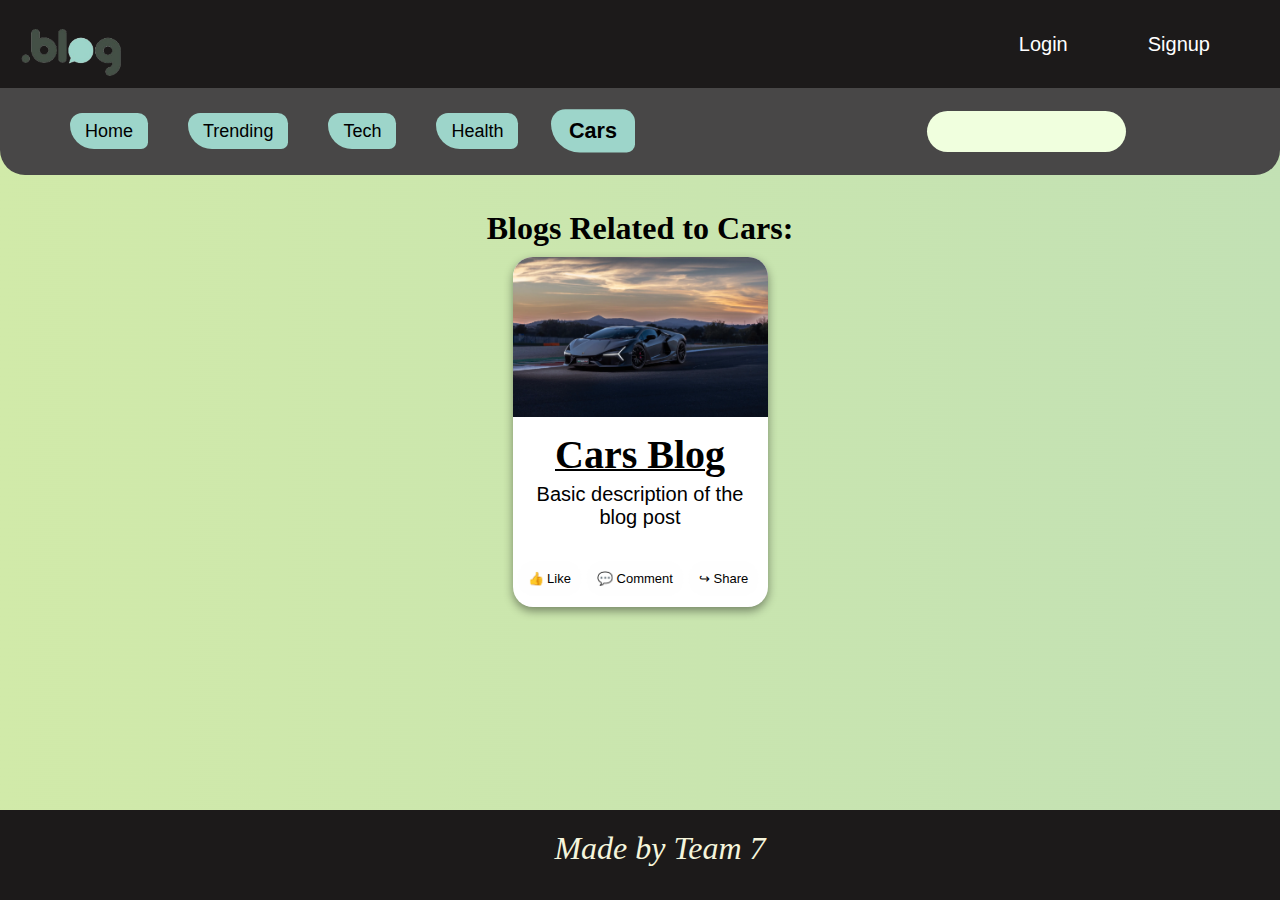
==== cars.html @ a665f69f "first commit" ====
<!DOCTYPE html>
<html lang="en">
<head>
    <meta charset="UTF-8">
    <meta name="viewport" content="width=device-width, initial-scale=1.0">
    <title>Cars Blog</title>
    <link rel="stylesheet" href="https://cdnjs.cloudflare.com/ajax/libs/font-awesome/6.5.1/css/all.min.css" integrity="sha512-DTOQO9RWCH3ppGqcWaEA1BIZOC6xxalwEsw9c2QQeAIftl+Vegovlnee1c9QX4TctnWMn13TZye+giMm8e2LwA==" crossorigin="anonymous" referrerpolicy="no-referrer" />
    <link rel="stylesheet" href="styles/styles.css">
</head>

<body>
    <header>
        <div class="navbar">
            <div class="header">
                <img src="media/logo.png" alt="">
                <div class="links">
                    <a href="login.html">Login</a>
                    <a href="login.html">Signup</a>
                </div>
            </div>
            <div class="navbar-links">
                <div class="first">
                    <ul class="nav-links">
                        <li class="nav-link"><a href="home.html">Home</a></li>
                        <li class="nav-link"><a href="trending.html">Trending</a></li>
                        <li class="nav-link"><a href="tech.html">Tech</a></li>
                        <li class="nav-link"><a href="health.html">Health</a></li>
                        <li style="scale: 1.2;font-weight: bold;" class="nav-link"><a href="#">Cars</a></li>
                    </ul>
                </div>
                <div class="second">
                    <div class="input-box">
                        <input type="text">
                        <i class="fa-solid fa-magnifying-glass icon"></i>
                    </div>
                    <div class="hamburger">
                        <i class="fa-solid fa-bars"></i>
                    </div>
                </div>
            </div>
        </div>
    </header>

    
    <main>
        <h1>Blogs Related to Cars:</h1>

        <div class="card">
            <a target="_blank" href="blogs/cars.html">
            <img class="card-thumbnail" src="media/3.jpg">
            </a>
            <div class="card-container"></div>
            <p class="card-title">Cars Blog</p>
            <p class="card-description">Basic description of the blog post</p>
            <div class="card-buttons">
                <button id="3" onclick="like3(this.id)" class="card-button">👍 Like</button>
                <button class="card-button">💬 Comment</button>
                <button class="card-button">↪ Share</button>
            </div>
        </div>

        <br><br><br><br><br><br><br>
    </main>
    
    
    <footer>
        <h1 class="footer-title">Made by Team 7</h1>
    </footer>

    <script src="app.js"></script>
</body>
</html>
---- styles/styles.css ----
body {
    margin: 0;
    background-image: url('../media/bg.png');
}
h1 {
    margin: 0;
}
header {
    margin: 0px;
    color: beige;
    background-color: rgb(28, 26, 26);
    height: 80px;
    padding: 30px;
}

main {
    margin-top: 100px;
    text-align: center;
    padding: 30px;
    
}

.card {
    margin: 10px;
    background-color: white;
    box-shadow: 0px 4px 10px rgba(0, 0, 0, 0.416);
    height: 350px;
    width: 255px;
    display: inline-block;
    flex-direction: column;
    border-radius: 20px;
    position: relative;
    vertical-align: top;
}

.card:hover {
    scale: 1.05;
    transition: all ease 0.15s;
}


.card-thumbnail {
    object-fit: cover;
    height: 160px;
    width: 255px;
    border-radius: 20px;
    border-bottom-left-radius: 0;
    border-bottom-right-radius: 0;
}
.card-container {
    padding: 5px;
    display: flex;
    flex-direction: column;
}

.card-title {
    margin: 0;
    font-weight: bold;
    font-size: 40px;
    text-decoration: underline 2px;
}
.card-description {
    margin: 5px;
    font-size: 20px;
    font-family: Arial, Helvetica, sans-serif;
}

.card-buttons {
    position: absolute;
    bottom: 0;
    margin-left: 4px;
    margin-bottom: 10px;
    border-radius: 20px;

}

.card-button {
    font-size: 13px;
    background-color: rgb(254, 254, 254);
    border: solid white 1px;
    border-radius: 20px;
    padding: 10px;

}
.card-button:hover {
    border: solid black 1px;
    scale: 1.05;
    transition: all 0.1s ease;
}
.card-button:active {
    scale: 1.1;
}



footer {
    padding: 20px;
    position: fixed;
    bottom: 0;
    width: 100%;
    background-color: #1c1a1a;
    height: 50px;
}

footer h1 {
    font-style: italic;
    text-align: center;
    color: beige;
    font-family: fantasy;
    font-weight: 100;
}




/*Header by hari*/

header {
    padding: 0;
    margin: 0;
    font-family: Verdana, Geneva, Tahoma, sans-serif;
}
header a{
    text-decoration: none; 
    color: #000;
}
header li{
    list-style: none;
}
.header{
    height:88px;
    width:100%;
    background-color: #1c1a1a;
    display: flex;
    align-items: center;
    justify-content: space-between;
}
.header img{
    height: 90px;
}
.header .links{
    margin-right: 30px;
    display: flex;
    justify-content: center;
}
.header .links a{
    margin:0px 40px;
    text-decoration: none;
    font-size: 20px;
    color: #fff;
}
.header .links a:hover {
    scale: 1.1;
    transition: all 0.15s ease;
}

.navbar-links{
    height:87px;
    background: #484747;
    display: flex;
    justify-content: space-between;
    align-items: center;
    border-radius: 0px 0px 25px 25px;
}
.navbar-links .first .nav-links{
    display: flex;
    align-items: center;
}
.navbar-links .first{
    margin-left: 10px;
}
.navbar-links .first .nav-links .nav-link a{
   margin: 0px 20px;
   font-size: 18px;
   color: #000;
   background: #9DD5CA;
   padding: 8px 15px;
   border-radius: 70px 60px 40px 140px;
}

.nav-link:hover {
    scale: 1.25;
    transition: all 0.15s ease;
}

.second{
    display: flex;
    align-items: center;
    justify-content: center;
    gap: 50px;
    margin-right: 20px;
}
.second .input-box{
    position: relative;
    margin-right: 70px;
}
.second .input-box input{
    height: 39px;
    border-radius: 50px;
    background: #F0FFDE;
    padding-left: 20px;
    outline: none;
    border: none;
}
.second .input-box .icon{
    position: absolute;
    right: 20px;
    top: 10px;
    font-size: 20px;
    color: #2b2a2aa1;
}
.hamburger .fa-solid{
    font-size: 40px;
    margin-right: 14px;
}
.hamburger .fa-solid:hover {
    color: black;
}


.input-box input:hover {
    border: solid black 1px;
    scale: 1.05;
    transition: all ease 0.15s;
}
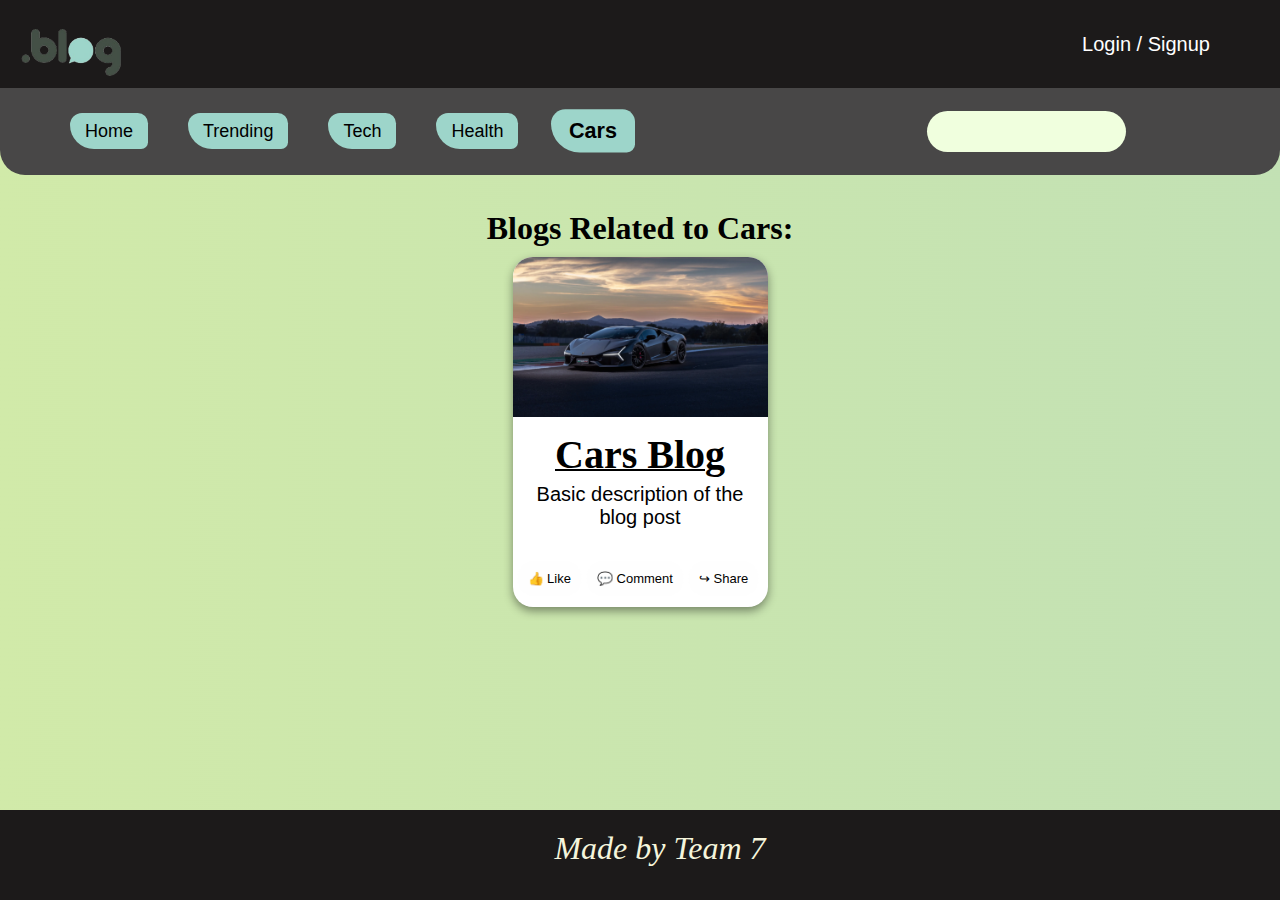
==== commit c78fa260: "commit" ====
--- a/cars.html
+++ b/cars.html
@@ -14,14 +14,13 @@
             <div class="header">
                 <img src="media/logo.png" alt="">
                 <div class="links">
-                    <a href="login.html">Login</a>
-                    <a href="login.html">Signup</a>
+                    <a href="login.html">Login / Signup</a>
                 </div>
             </div>
             <div class="navbar-links">
                 <div class="first">
                     <ul class="nav-links">
-                        <li class="nav-link"><a href="home.html">Home</a></li>
+                        <li class="nav-link"><a href="index.html">Home</a></li>
                         <li class="nav-link"><a href="trending.html">Trending</a></li>
                         <li class="nav-link"><a href="tech.html">Tech</a></li>
                         <li class="nav-link"><a href="health.html">Health</a></li>
